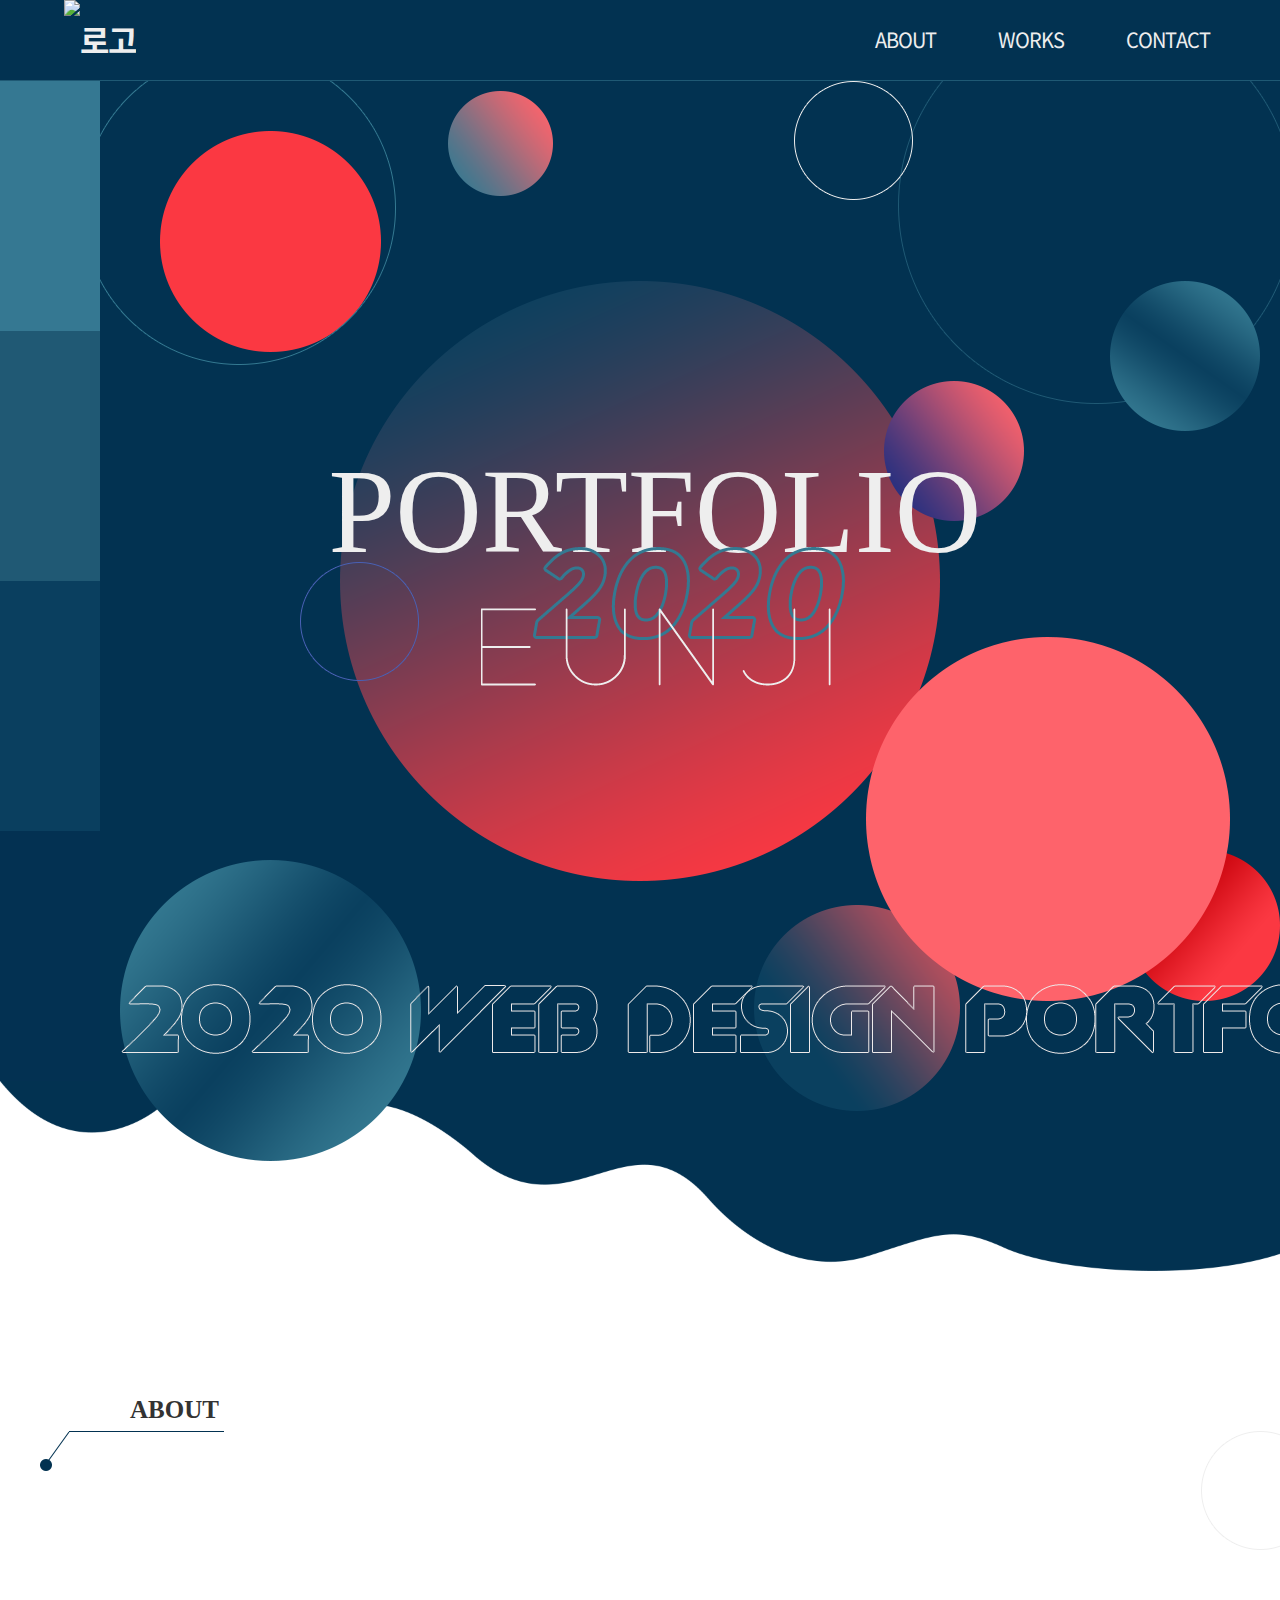
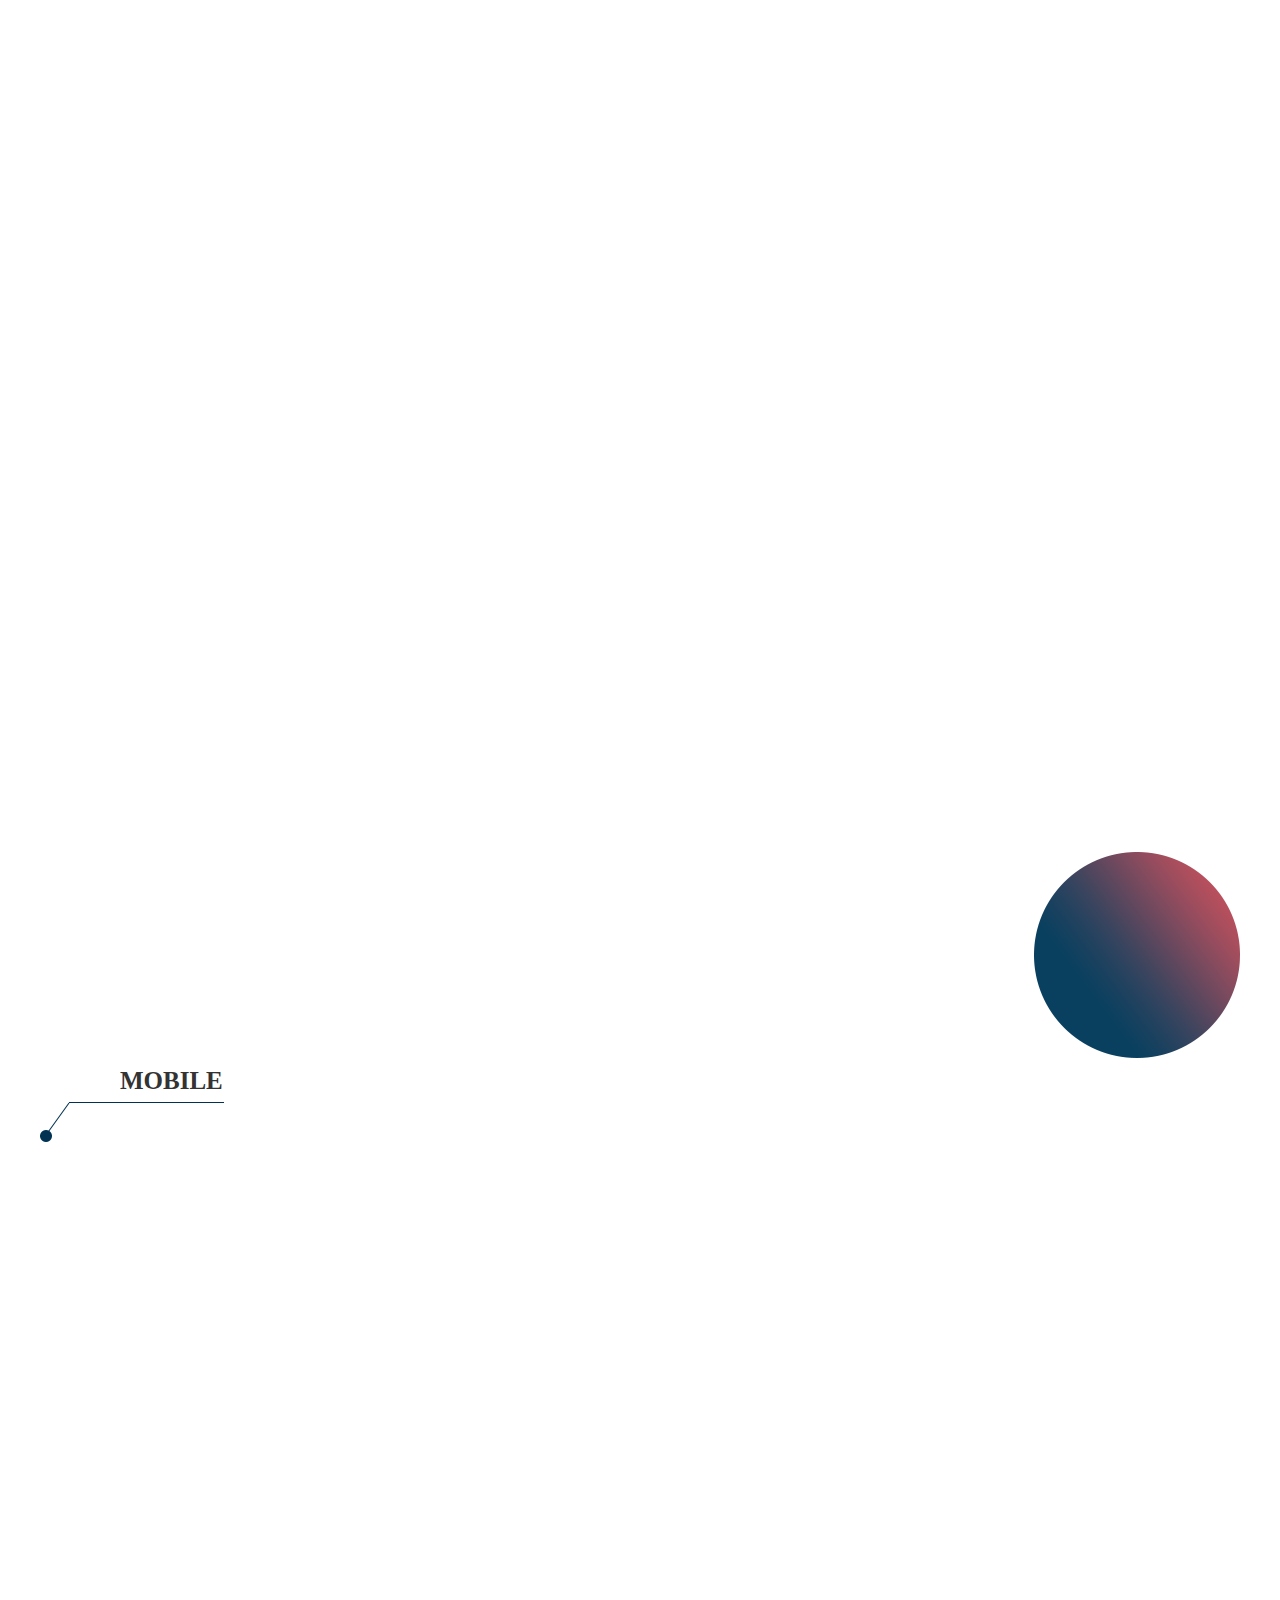
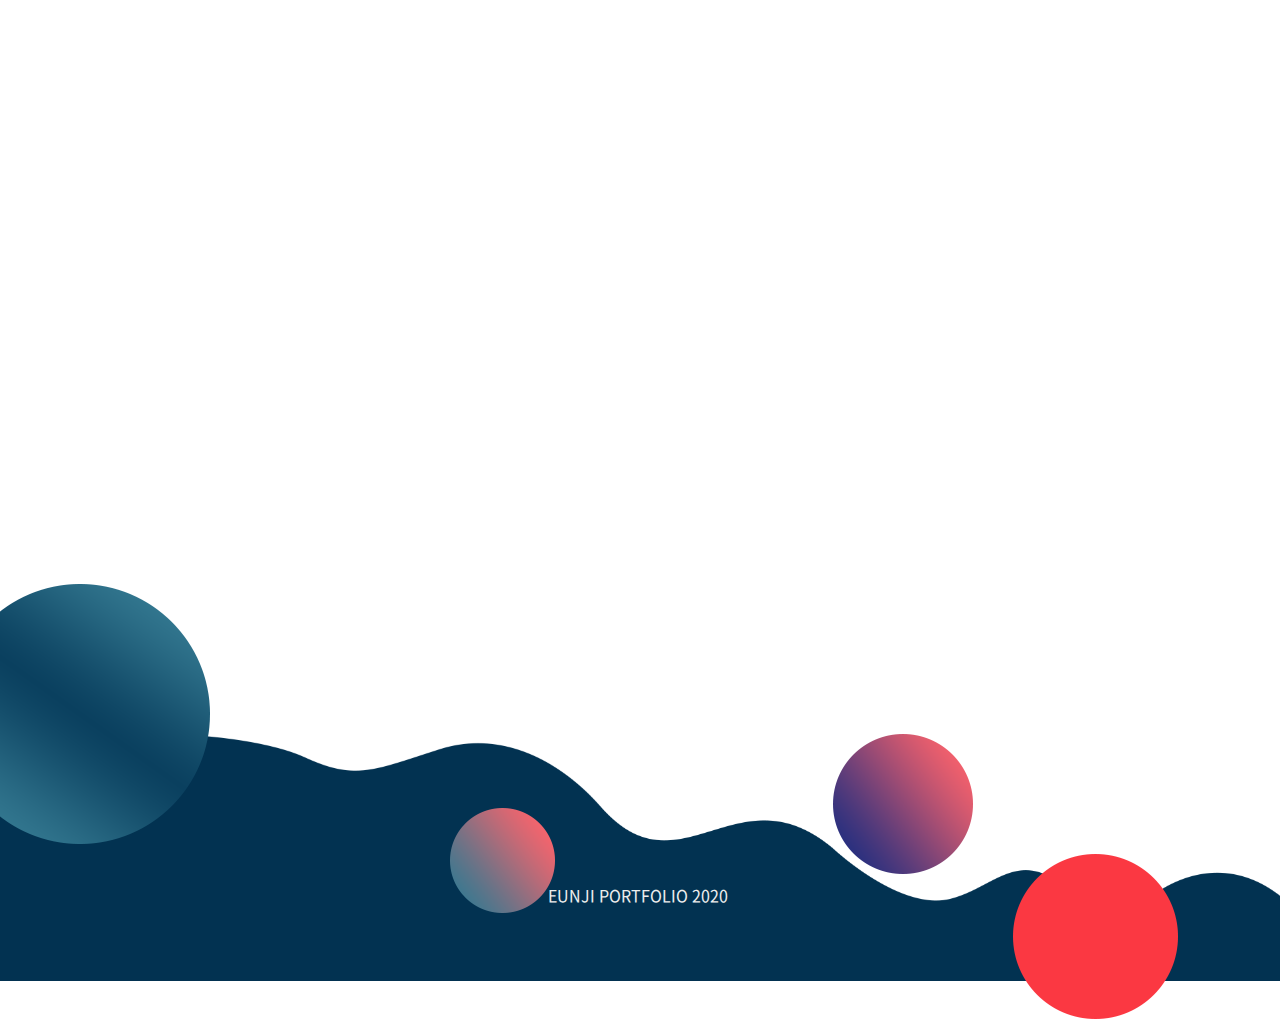
==== index.html @ 60aaa033 "Add files via upload" ====
<!DOCTYPE html>
<html lang="ko">
    <head>
        <meta charset="utf-8">
        <title>portfolio</title>
        <link rel="stylesheet" type="text/css" href="css/default.css">
        <link rel="stylesheet" type="text/css" href="css/include.css">
        <link rel="stylesheet" type="text/css" href="css/main.css">
		<link rel="stylesheet" type="text/css" href="css/wickedcss.min.css">
        <link rel="stylesheet" type="text/css" href="css/animate.css">
        <link rel="stylesheet" type="text/css" href="fonts/fonts.css">
		<script src="https://code.jquery.com/jquery-3.4.1.min.js" type="text/javascript"></script>
		<script src="js/jquery.js" type="text/javascript"></script>
		<script src="js/wow.min.js" type="text/javascript"></script>
		<script src="js/html5shiv.js" type="text/javascript"></script>
		<script>
              new WOW().init();
        </script>
<!--[if lt IE 9]>
<script src="html5shiv.js"></script>
<![endif]-->		
    </head>
    <body>
		<!--전체시작-->
		<div id="wrap">
            <!--헤더-->
            <header id="header">
                <h1><a href="https://dmswl1779.github.io/portfolio/"><img src="images/main/logo.png" alt="로고"></a></h1>
                <ul class="gnb cf">
                    <li><a href="#about" class="scroll">ABOUT</a></li>
                    <li><a href="#works" class="scroll">WORKS</a></li>
                    <li><a href="#">CONTACT</a></li>
                </ul>
            </header>
            <!--헤더-->
			<!--main-->
			<div class="main">
				<!--메인왼쪽-->
				<ul class="mainLeft">
					<li class="left1"></li>
					<li class="left2"></li>
					<li class="left3"></li>
					<li class="left4"></li>
				</ul>
				<!--메인왼쪽-->
				<!--센터-->
				<div class="mainCenter">
					<img src="images/main/main5_center.png" alt="센터">
				</div>
				<!--센터-->
				<!--메인백그라운드이미지_왼쪽-->
				<div class="mainBgImageL">
					<img src="images/main/main1.png" alt="왼쪽위" class="main01 floater">
					<img src="images/main/main1_1.png" alt="왼쪽위" class="main01_1">
					<img src="images/main/main2.png" alt="왼쪽중간" class="main02 pulse slow">
					<img src="images/main/main3.png" alt="왼쪽아래" class="main03 floater">
					<img src="images/main/main4.png" alt="센터위" class="main04 pulse">
				</div>
				<!--메인백그라운드이미지_왼쪽-->
				
				<!--메인백그라운드이미지_오른쪽-->
				<div class="mainBgImageR">
					<img src="images/main/main6.png" alt="센터아래오른쪽" class="main6 pulse">
					<img src="images/main/main8_1.png" alt="오른쪽아래" class="main8_1">
					<img src="images/main/main8.png" alt="오른쪽아래" class="main8 floater">
					<img src="images/main/main7.png" alt="센터오른쪽" class="main7 spinner">
					<img src="images/main/main9_1.png" alt="오른쪽위" class="main9_1">
					<img src="images/main/main9_2.png" alt="오른쪽위" class="main9_2 pulse">
					<img src="images/main/main9.png" alt="오른쪽위" class="main9 pulse">
				</div>
				<!--메인백그라운드이미지_오른쪽-->
				<!--mainText-->
				<div class="mainText">
					<p class="mainTit">PORTFOLIO</p>
					<p class="number"><img src="images/main/mainText2.png"></p>
					<p class="name"><img src="images/main/mainText3.png"></p>
				</div>
				<div class="mainTextBottom">
					<p class="under"><img src="images/main/bottomText.png"></p>
				</div>
				<!--mainText-->
				
				<!--mainBottom-->
				<div class="mainBottom">
					<img src="images/main/mainImageBottom.png">
				</div>
				<!--mainBottom-->
			</div>
			<!--main-->
			
			<!--container-->
			<div id="container">
				<!--mainCon01_ABOUT-->
				<div class="mainCon01 inner cf">
					<!--con01Tit-->
					<div class="con01Tit">
						<span class="con1Tit" id="about">ABOUT</span>
						<img src="images/main/titImage.png" alt="타이틀">
                        <img src="images/main/main9_2.png"  alt="배경" class="bg0 pulse">
					</div>
					<!--con01Tit-->
					<div class="wow bounceInUp delay-2s">
					<!--con01_Info-->
					<div class="con01">
						<div class="con01Left">
							<img src="images/main/con01Image.png" alt="con01이미지">
						</div>
						<div class="con01Right">
							<p>가나다라마바사아자차카타파<br>가나다라마바사아자차카타파<br>가나다라마바사아자차카타파<br>가나다라마바사아자차카타파가나다라마바사아자차카<br>가나다라마바사아자차카타파<br></p>
						</div>
						</div>
					</div>

					<!--con01-->
				</div>
				<!--mainCon01_ABOUT-->
				
				<!--mainCon02_WEB-->
				<div class="mainCon02 inner cf">
					<!--con02Tit-->
					<div class="con02Tit">
						<span class="con2Tit" id="works">WEB</span>
						<img src="images/main/titImage.png" alt="타이틀">
						<img src="images/main/main9.png"  alt="배경" class="bg2 pulse">
					</div>
					<!--con02Tit-->
					<!--con02_1-->
					<div class="wow bounceInUp delay-2s">
					<div class="con02 con02_1">
						<div class="web">
							<a href="https://dmswl1779.github.io/portfolio/sub/works_hansan.html"><img src="images/main/webImage1.png" alt="한산소곡주"></a>
							<div class="webInfo">
								<h4>한산소곡주</h4>
								<p>작업기간 : 2019.10.23 ~ 2019.10.31</p>
								<p class="moreBtn"><a href="https://dmswl1779.github.io/portfolio/sub/works_hansan.html">VIEW MORE<span><img src="images/main/moreBtn.png" alt="더보기"></span></a></p>
							</div>
						</div>
					</div>
					<!--con02_1-->
					<!--con02_2-->
					<div class="con02 con02_2">
						<div class="web">
							<a href="https://dmswl1779.github.io/portfolio/sub/works_moca.html"><img src="images/main/webImage2.png" alt="부산현대미술관"></a>
							<div class="webInfo">
								<h4>부산현대미술관</h4>
								<p>작업기간 : 2019.11.18 ~ 2019.11.26</p>
								<p class="moreBtn"><a href="https://dmswl1779.github.io/portfolio/sub/works_moca.html">VIEW MORE<span><img src="images/main/moreBtn.png" alt="더보기"></span></a></p>
							</div>
						</div>
					</div>
					<!--con02_2-->
					<!--con02_3-->
					<div class="con02 con02_3">
						<div class="web">
							<a href="#"><img src="images/main/con02Main.png"></a>
							<div class="webInfo">
								<h4>홈페이지 타이틀</h4>
								<p>작업기간 : 2019.00.00 ~ 2019.00.00</p>
								<p class="moreBtn"><a href="#">VIEW MORE<span><img src="images/main/moreBtn.png" alt="더보기"></span></a></p>
							</div>
						</div>
					</div>
					<!--con02_3-->
					<!--con02_4-->
					<div class="con02 con02_4">
						<div class="web">
							<a href="#"><img src="images/main/con02Main.png"></a>
							<div class="webInfo">
								<h4>홈페이지 타이틀</h4>
								<p>작업기간 : 2019.00.00 ~ 2019.00.00</p>
								<p class="moreBtn"><a href="#">VIEW MORE<span><img src="images/main/moreBtn.png" alt="더보기"></span></a></p>
							</div>
						</div>
					</div>
					<!--con02_4-->
				</div>
				</div>
				<!--mainCon02_WEB-->
				
				<!--mainCon03_MOBILE-->
				<div class="mainCon03 inner cf">
					<!--con03Tit-->
					<div class="con03Tit">
						<span class="con3Tit">MOBILE</span>
						<img src="images/main/titImage.png" alt="타이틀">
						<img src="images/main/main6.png" alt="배경" class="bg1 pulse">
					</div>
					<!--con03Tit-->	
					<!--con03_1-->
					<div class="wow bounceInUp delay-2s">
					<div class="con03 con03_1">
						<div class="mobile">
							<a href="#"><img src="images/main/mobileImage1.png" alt="티메이드"></a>
							<div class="mobileInfo">
								<h4>TEAMADE</h4>
								<p>작업기간 : 2019.11.12 ~ 2019.11.18</p>
								<p class="moreBtn"><a href="#">VIEW MORE<span><img src="images/main/moreBtn.png" alt="더보기"></span></a></p>
							</div>
						</div>
					</div>
					<!--con03_1-->
					<!--con03_2-->
					<div class="con03 con03_2">
						<div class="mobile">
							<a href="#"><img src="images/main/mobileImage2.png" alt="미니멜츠"></a>
							<div class="mobileInfo">
								<h4>MINIMELTS</h4>
								<p>작업기간 : 2019.12.09 ~ 2019.12.18</p>
								<p class="moreBtn"><a href="#">VIEW MORE<span><img src="images/main/moreBtn.png" alt="더보기"></span></a></p>
							</div>
						</div>
					</div>
					<!--con03_2-->
				</div>
				</div>
				<!--mainCon03_MOBILE-->
			</div>
			<!--container-->
			
			<!--footer-->
			<footer id="footer">
				<img src="images/main/fbackground.png" alt="푸터배경">
				<p>EUNJI PORTFOLIO 2020</p>
				<!--fImages-->
				<div class="fImages">
					<img src="images/main/fImage1.png" alt="1번" class="fImage1 floater">
					<img src="images/main/fImage2.png" alt="2번" class="fImage2 spinner">
					<img src="images/main/fImage3.png" alt="3번" class="fImage3 floater">
					<img src="images/main/fImage4.png" alt="4번" class="fImage4 pulse">
				</div>
				<!--fImages-->
			</footer>
			<!--footer-->
		</div>
		<!--전체끝-->
    </body>
</html>
---- css/default.css ----
@charset "utf-8";
body{
    font-family: 'NotoSans',sans-serif;
    color: #333;
}
body,h1,h2,h3,h4,h5,h6,p,dl,dd{
    margin: 0;
}
a{
    text-decoration: none;
    color:#333;
    letter-spacing: -1px;
}
ul{
    padding: 0;
    margin: 0;
    list-style: none;
}
.cf:after{
    content: "";
    display: block;
    clear: both;
}
.inner{
    margin: 0 auto;
    width: 1200px;
}
#wrap{
    width: 100%;
	height: 100%;
}
#container{
    width: 100%;
}

body, html {cursor: url(../mouse.cur), auto} 
a {cursor: url(../mouse2.cur), auto}

img, img a{
	outline: none !important;
	border: none !important;
}
---- css/include.css ----
@charset "utf-8";

/*헤더*/
#header{
    height: 80px;
    line-height: 80px;
    z-index: 200;
    position: relative;
    background: #023251;
    border-bottom: 1px solid #1f5974;
}
#header h1{
    padding-left: 5%;
}
#header a{color:#eee;}

.gnb{
    position: absolute;
    top: 0;
    right: 0;
    padding-right: 5%;
}
.gnb li{
    float: left;
    font-size: 20px;
    padding-left: 50px;
}
.gnb li a {
  padding: 0 .3em;
  background-image: linear-gradient(rgba(0,0,0,0) 50%, rgba(252,76,114,1) 50%);
  background-size: auto 200%;
  transition: .3s;
}
.gnb li a:hover {
  background-position: 0 100%;
  color: #fff;
}

/*메인*/
.main{
	height: 1000px;
	background: #023251;
	position: relative;
}

.mainLeft{
	width: 100px;
}
.mainLeft li{
	height: 250px;
}
.left1{
	background: #357892;
}
.left2{
	background: #205974;
}
.left3{
	background: #0A3F5F;
}
.left4{
	background: #033152;
}

.mainCenter img{
	position: absolute;
	bottom: 0;
	top: 0;
	right: 0;
	left: 0;
	margin: auto;
}

.mainBgImageL{}
.mainBgImageL .main01{
	position: absolute;
	top: 0;
	top: 5%;
	left: 160px;
}
.mainBgImageL .main01_1{
	position: absolute;
	top: 0;
	left: 100px;
}
.mainBgImageL .main02{
	position: absolute;
	bottom: 40%;
	left: 300px;
}
.mainBgImageL .main03{
	position: absolute;
	bottom: 0;
	bottom: -80px;
	left: 120px;
}
.mainBgImageL .main04{
	position: absolute;
	top: 0;
	left: 35%;
	top: 10px;
}

.mainBgImageR .main6{
	position: absolute;
	bottom: 0;
	bottom: -30px;
	right: 0;
	right: 25%;
}
.mainBgImageR .main8{
	position: absolute;
	bottom: 0;
	right: 0;
	right: 50px;
	bottom: 80px;
}
.mainBgImageR .main8_1{
	position: absolute;
	bottom: 0;
	right: 0;
	bottom: 80px;
}
.mainBgImageR .main7{
	position: absolute;
	right: 0;
	top: 0;
	top: 30%;
	right: 20%;
}
.mainBgImageR .main9{
	position: absolute;
	right: 0;
	top: 0;
	right: 20px;
	top: 20%;
}
.mainBgImageR .main9_1{
	position: absolute;
	right: 0;
	top: 0;
}
.mainBgImageR .main9_2{
	position: absolute;
	right: 0;
	top: 0;
	right: 367px;
}
.mainText{
	position: absolute;
	bottom:50%;
	width: 100%;
	color:#eee;
	text-align: center;
}
.mainTit{
	font-size: 120px;
	font-family: 'Geometos Rounded';
	padding-left: 30px;
}
.number{
	position: absolute;
	right: 34%;
	top: 75%;
}
.name{
	position: absolute;
	right: 35%;
	bottom:-80%;
}

.mainTextBottom{
	position: absolute;
	color:#eee;
	font-size: 80px;
	bottom: 0;
	left: 0;
	left: 120px;
}
.mainTextBottom p{}

.mainBottom{}
.mainBottom img{
	width: 100%;
}
.main01>.floater{
	animation-delay: 2s;
}
/*panel*/


/*footer*/
#footer{
	position: relative;
}
#footer>img{
	width: 100%;
	display: block;
}
#footer>p{
	position: absolute;
	bottom: 0;
	bottom:30%;
	right: 50%;
	margin-right: -88px;
	color:#eee;
}
.fImages{}
.fImages img{
}
.fImage1{
	position: absolute;
	bottom: 0;
	left: 0;
	left: -50px;
	top: 0;
	top: -150px;
}
.fImage2{
	position: absolute;
	bottom: 0;
	top: 30%;
	left: 0;
	left: 450px;
}
.fImage3{
	position: absolute;
	bottom: 0;
	right: 0;
	top: 0;
	right: 24%;
}
.fImage4{
	position: absolute;
	bottom: 0;
	right: 0;
	right: 8%;
	top: 0;
	top: 120px;
}
---- css/main.css ----
@charset "utf-8";

/*mainCon01*/
.mainCon01{
	padding-top: 350px;
	padding-bottom: 350px;
}
.con01Tit{
	position: relative;
	padding-bottom: 120px;
	font-weight: bold;
	font-size: 25px;
	font-family:'Geometos Rounded';
}
.con1Tit{
	position: absolute;
	left: 0;
	left: 90px;
	top: 0;
	top:-35px;
}
.bg0{
    position: absolute;
	right: 0;
    right:-80px;
	top: 0;
}

.con01{}
.con01 div{
	float: left;
	text-align: center;
}
.con01Left{
	width: 50%;
}
.con01Left img{}
.con01Right{
	width: 50%;
}
.con01Right p{}

/*mainCon02*/
.mainCon02{
	padding-bottom: 350px;
}
.con02Tit{
	position: relative;
	padding-bottom: 120px;
	font-weight: bold;
	font-size: 25px;
	font-family:'Geometos Rounded';
}
.con2Tit{
	position: absolute;
	left: 0;
	left: 125px;
	top: 0;
	top:-35px;
}
.bg2{
	position: absolute;
	left: 0;
	left: -250px;
	top: 0;
	top:-400px;
}
.con02{
	width: 500px;
	float: left;
}
.web{
	border: 1px solid #eee;
	box-sizing: border-box;
	border-top-right-radius: 8%;
	border-top-left-radius: 8%;
}
.web img{
    display: block;
    width: 100%;
}
.webInfo{
	box-sizing: border-box;
	padding: 30px;
}
.webInfo h4{
	padding-bottom: 5px;
	font-size: 20px;
}
.webInfo p{
	padding-bottom: 15px;
}
.webInfo span{}
.moreBtn{
	font-size: 13px;
}
.moreBtn img{
	display: inline-block;
	padding-left: 10px;
	width: 20px;
}
.con02_1,.con02_3{
	padding-right: 200px;
}
.con02_1,.con02_2{
	padding-bottom: 150px;
}

/*mainCon03_MOBILE*/
.mainCon03{
	padding-bottom: 350px;
}
.con03Tit{
	position: relative;
	padding-bottom: 120px;
	font-weight: bold;
	font-size: 25px;
	font-family:'Geometos Rounded';
}
.con3Tit{
	position: absolute;
	left: 0;
	left: 80px;
	top: 0;
	top:-35px;
}
.bg1{
	position: absolute;
	right: 0;
	top: 0;
	top: -250px;
}
.con03{
	width: 500px;
	float: left;
}
.mobile{
	border: 1px solid #eee;
	box-sizing: border-box;
	border-top-right-radius: 8%;
	border-top-left-radius: 8%;
}
.mobile img{
    display: block;
    width: 100%;
}
.mobileInfo{
	box-sizing: border-box;
	padding: 30px;
}
.mobileInfo h4{
	padding-bottom: 5px;
	font-size: 20px;
}
.mobileInfo p{
	padding-bottom: 15px;
}
.mobileInfo span{}
.moreBtn{
	font-size: 13px;
}
.moreBtn img{
	display: inline-block;
	padding-left: 10px;
	width: 20px;
}
.con03_1{
	padding-right: 200px;
}

.mainBgImageL .floater,.wiggle{
	animation-delay:0.5s;
}
.mainBgImageR .pulse,.wiggle{
	animation-delay: 0.5s;
}
.fImages .fImage1,floater{
	animation-delay: 0.5s;
}
---- css/wickedcss.min.css ----
/*!
 * WickedCSS v1.0 (https://github.com/kristofferandreasen/wickedCSS)
 * Copyright 2015 Kristoffer Andreasen
 * MIT License
 */.barrelRoll,.fadeIn,.floater,.heartbeat,.pulse,.rollerLeft,.rollerRight,.rotateIn,.rotateInLeft,.rotateInRight,.rotation,.shake,.sideToSide,.slideDown,.slideLeft,.slideRight,.slideUp,.spinner,.wiggle,.zoomer,.zoomerOut{visibility:visible!important}.rotation{animation-name:rotation;-webkit-animation-name:rotation;animation-duration:4s;-webkit-animation-duration:4s;animation-timing-function:linear;-webkit-animation-timing-function:linear;animation-iteration-count:infinite}.rotation,.sideToSide{-webkit-animation-iteration-count:infinite}@-webkit-keyframes rotation{from{-webkit-transform:rotate(0) translateX(50%) rotate(0)}to{-webkit-transform:rotate(360deg) translateX(50%) rotate(-360deg)}}@keyframes rotation{from{transform:rotate(0) translateX(50%) rotate(0)}to{transform:rotate(360deg) translateX(50%) rotate(-360deg)}}.sideToSide{animation-name:sideToSide;-webkit-animation-name:sideToSide;animation-duration:3s;-webkit-animation-duration:3s;animation-timing-function:ease;-webkit-animation-timing-function:ease;animation-iteration-count:infinite}@-webkit-keyframes sideToSide{0%,100%{-webkit-transform:translate(100%,0)}50%{-webkit-transform:translate(-100%,0)}}@keyframes sideToSide{0%,100%{transform:translate(100%,0)}50%{transform:translate(-100%,0)}}.zoomer{animation-name:zoomer;-webkit-animation-name:zoomer;-webkit-animation-duration:1s;-webkit-animation-timing-function:cubic-bezier(.5,.2,.3,1);animation-iteration-count:1}.zoomer,.zoomerOut{-webkit-animation-iteration-count:1;animation-timing-function:cubic-bezier(.5,.2,.3,1);animation-duration:1s}@-webkit-keyframes zoomer{0%{-webkit-transform:scale(.3)}100%{-webkit-transform:scale(1)}}@keyframes zoomer{0%{transform:scale(.3)}100%{transform:scale(1)}}.zoomerOut{animation-name:zoomerOut;-webkit-animation-name:zoomerOut;-webkit-animation-duration:1s;-webkit-animation-timing-function:cubic-bezier(.5,.2,.3,1);animation-iteration-count:1;animation-fill-mode:forwards}.rollerRight,.zoomerOut{-webkit-animation-fill-mode:forwards}@-webkit-keyframes zoomerOut{0%{-webkit-transform:scale(1)}100%{-webkit-transform:scale(0)}}@keyframes zoomerOut{0%{transform:scale(1)}100%{transform:scale(0)}}.spinner{animation-name:spinner;-webkit-animation-name:spinner;-webkit-animation-duration:2s;-webkit-animation-timing-function:linear;-webkit-animation-iteration-count:infinite;animation-iteration-count:infinite}.pulse,.spinner{animation-timing-function:linear;animation-duration:2s}@-webkit-keyframes spinner{from{-webkit-transform:rotate(0)}to{-webkit-transform:rotate(360deg)}}@keyframes spinner{from{transform:rotate(0)}to{transform:rotate(360deg)}}.pulse{animation-name:pulse;-webkit-animation-name:pulse;-webkit-animation-duration:2s;-webkit-animation-timing-function:linear;animation-iteration-count:infinite;-webkit-animation-iteration-count:infinite}@keyframes pulse{0%,100%{transform:scale(.9);opacity:.9}50%{transform:scale(1);opacity:1}}@-webkit-keyframes pulse{0%,100%{-webkit-transform:scale(.95);opacity:.9}50%{-webkit-transform:scale(1);opacity:1}}.shake{animation-name:shake;-webkit-animation-name:shake;-webkit-animation-duration:.4s;-webkit-animation-timing-function:ease;-webkit-animation-iteration-count:1}.barrelRoll,.shake{animation-iteration-count:1;animation-timing-function:ease;animation-duration:.4s}@keyframes shake{0%,100%{transform:translateX(0)}16%,50%,83%{transform:translateX(-10px)}33%,66%{transform:translateX(10px)}}@-webkit-keyframes shake{0%,100%{-webkit-transform:translateX(0)}16%,50%,83%{-webkit-transform:translateX(-10px)}33%,66%{-webkit-transform:translateX(10px)}}.barrelRoll{animation-name:barrelRoll;-webkit-animation-name:barrelRoll;-webkit-animation-duration:.4s;-webkit-animation-timing-function:ease;-webkit-animation-iteration-count:1}@keyframes barrelRoll{from{transform:rotate(0)}to{transform:rotate(360deg)}}@-webkit-keyframes barrelRoll{from{-webkit-transform:rotate(0)}to{-webkit-transform:rotate(360deg)}}.floater{animation-name:floater;-webkit-animation-name:floater;animation-duration:1.5s;-webkit-animation-duration:1.5s;-webkit-animation-iteration-count:infinite}.floater,.wiggle{animation-iteration-count:infinite}@keyframes floater{0%,100%{transform:translateY(0)}50%{transform:translateY(8%)}}@-webkit-keyframes floater{0%,100%{-webkit-transform:translateY(0)}50%{-webkit-transform:translateY(8%)}}.wiggle{animation-name:wiggle;-webkit-animation-name:wiggle;animation-duration:2.5s;-webkit-animation-duration:2.5s;-webkit-animation-iteration-count:infinite}@keyframes wiggle{0%,100%{transform:rotate(-4deg)}50%{transform:rotate(4deg)}}@-webkit-keyframes wiggle{0%,100%{-webkit-transform:rotate(-4deg)}50%{-webkit-transform:rotate(4deg)}}.pound{animation-name:pound;-webkit-animation-name:pound;animation-duration:.5s;-webkit-animation-duration:.5s;-webkit-animation-timing-function:ease;-webkit-animation-iteration-count:infinite;visibility:visible!important}.heartbeat,.pound{animation-iteration-count:infinite;animation-timing-function:ease}@keyframes pound{to{transform:scale(1.2)}}@-webkit-keyframes pound{to{transform:scale(1.2)}}.heartbeat{animation-name:heartbeat;-webkit-animation-name:heartbeat;animation-duration:3s;-webkit-animation-duration:3s;-webkit-animation-timing-function:ease;-webkit-animation-iteration-count:infinite}@keyframes heartbeat{0%,100%{transform:scale(1)}10%{transform:scale(1.2)}20%{transform:scale(1.4)}}@-webkit-keyframes heartbeat{0%,100%{-webkit-transform:scale(1)}10%{-webkit-transform:scale(1.2)}20%{-webkit-transform:scale(1.4)}}.rollerRight{animation-name:rollerRight;-webkit-animation-name:rollerRight;animation-duration:2s;-webkit-animation-duration:2s;-webkit-animation-timing-function:ease;-webkit-animation-iteration-count:1;animation-fill-mode:forwards}.rollerLeft,.rollerRight{animation-iteration-count:1;animation-timing-function:ease}@keyframes rollerRight{0%{transform:translateX(-200px) rotate(0);opacity:0}100%{transform:translateX(0) rotate(2turn);opacity:1}}@-webkit-keyframes rollerRight{0%{-webkit-transform:translateX(-200px) rotate(0);opacity:0}100%{-webkit-transform:translateX(0) rotate(2turn);opacity:1}}.rollerLeft{animation-name:rollerLeft;-webkit-animation-name:rollerLeft;animation-duration:2s;-webkit-animation-duration:2s;-webkit-animation-timing-function:ease;-webkit-animation-iteration-count:1;animation-fill-mode:forwards}.fadeOut,.rollerLeft{-webkit-animation-fill-mode:forwards}@keyframes rollerLeft{0%{transform:translateX(200px) rotate(0);opacity:0}100%{transform:translateX(0) rotate(-2turn);opacity:1}}@-webkit-keyframes rollerLeft{0%{-webkit-transform:translateX(200px) rotate(0);opacity:0}100%{-webkit-transform:translateX(0) rotate(-2turn);opacity:1}}.slideDown{animation-name:slideDown;-webkit-animation-name:slideDown;-webkit-animation-duration:1s;-webkit-animation-timing-function:ease}.slideDown,.slideUp{animation-timing-function:ease;animation-duration:1s}@keyframes slideDown{0%{transform:translateY(-100%);opacity:0}100%{transform:translateY(0);opacity:1}}@-webkit-keyframes slideDown{0%{-webkit-transform:translateY(-100%);opacity:0}100%{-webkit-transform:translateY(0);opacity:1}}.slideUp{animation-name:slideUp;-webkit-animation-name:slideUp;-webkit-animation-duration:1s;-webkit-animation-timing-function:ease}@keyframes slideUp{0%{transform:translateY(100%);opacity:0}100%{transform:translateY(0);opacity:1}}@-webkit-keyframes slideUp{0%{-webkit-transform:translateY(100%);opacity:0}100%{-webkit-transform:translateY(0);opacity:1}}.slideLeft{animation-name:slideLeft;-webkit-animation-name:slideLeft;animation-duration:1s;-webkit-animation-duration:1s;-webkit-animation-timing-function:ease}.slideLeft,.slideRight{animation-timing-function:ease}@keyframes slideLeft{0%{transform:translateX(150%);opacity:0}100%{transform:translateX(0);opacity:1}}@-webkit-keyframes slideLeft{0%{-webkit-transform:translateX(150%);opacity:0}100%{-webkit-transform:translateX(0);opacity:1}}.slideRight{animation-name:slideRight;-webkit-animation-name:slideRight;animation-duration:1s;-webkit-animation-duration:1s;-webkit-animation-timing-function:ease}@keyframes slideRight{0%{transform:translateX(-150%);opacity:0}100%{transform:translateX(0);opacity:1}}@-webkit-keyframes slideRight{0%{-webkit-transform:translateX(-150%);opacity:0}100%{-webkit-transform:translateX(0);opacity:1}}.fadeIn{animation-name:fadeIn;-webkit-animation-name:fadeIn;-webkit-animation-duration:2s;-webkit-animation-timing-function:ease}.fadeIn,.fadeOut{animation-timing-function:ease;animation-duration:2s}@keyframes fadeIn{0%{opacity:0}100%{opacity:1}}@-webkit-keyframes fadeIn{0%{opacity:0}100%{opacity:1}}.fadeOut{animation-name:fadeOut;-webkit-animation-name:fadeOut;-webkit-animation-duration:2s;-webkit-animation-timing-function:ease;animation-fill-mode:forwards}@keyframes fadeOut{0%{opacity:1}100%{opacity:0}}@-webkit-keyframes fadeOut{0%{opacity:1}100%{opacity:0}}.rotateInRight{animation-name:rotateInRight;-webkit-animation-name:rotateInRight;animation-duration:3s;-webkit-animation-duration:3s;-webkit-animation-timing-function:ease-in-out;-webkit-animation-iteration-count:1;animation-iteration-count:1}.rotateInLeft,.rotateInRight{animation-timing-function:ease-in-out}@-webkit-keyframes rotateInRight{from{-webkit-transform:rotate(0) translateX(100%) rotate(0)}to{-webkit-transform:rotate(360deg) translateX(0) rotate(-360deg)}}@keyframes rotateInRight{from{transform:rotate(0) translateX(100%) rotate(0)}to{transform:rotate(360deg) translateX(0) rotate(-360deg)}}.rotateInLeft{animation-name:rotateInLeft;-webkit-animation-name:rotateInLeft;animation-duration:3s;-webkit-animation-duration:3s;-webkit-animation-timing-function:ease-in-out;animation-iteration-count:1}.rotateIn,.rotateInLeft{-webkit-animation-iteration-count:1}@-webkit-keyframes rotateInLeft{from{-webkit-transform:rotate(0) translateX(-100%) rotate(0)}to{-webkit-transform:rotate(360deg) translateX(0) rotate(-360deg)}}@keyframes rotateInLeft{from{transform:rotate(0) translateX(-100%) rotate(0)}to{transform:rotate(360deg) translateX(0) rotate(-360deg)}}.rotateIn{animation-name:rotateIn;-webkit-animation-name:rotateIn;animation-duration:3s;-webkit-animation-duration:3s;animation-timing-function:ease;-webkit-animation-timing-function:ease;animation-iteration-count:1;-webkit-transform-origin:center;transform-origin:center}@-webkit-keyframes rotateIn{0%{-webkit-transform:rotate3d(0,0,1,-720deg);transform:rotate3d(0,0,1,-720deg);opacity:0}100%{-webkit-transform-origin:center;transform-origin:center;-webkit-transform:none;transform:none;opacity:1}}@keyframes rotateIn{0%{-webkit-transform:rotate3d(0,0,1,-720deg);transform:rotate3d(0,0,1,-720deg);opacity:0}100%{-webkit-transform:none;transform:none;opacity:1}}.bounceIn{-webkit-animation-name:bounceIn;animation-name:bounceIn;-webkit-animation-duration:.8s;animation-duration:.8s;-webkit-animation-timing-function:cubic-bezier(.215,.61,.355,1);animation-timing-function:cubic-bezier(.215,.61,.355,1)}@-webkit-keyframes bounceIn{0%{opacity:0;-webkit-transform:scale3d(.3,.3,.3);transform:scale3d(.3,.3,.3)}20%{-webkit-transform:scale3d(1.1,1.1,1.1);transform:scale3d(1.1,1.1,1.1)}40%{-webkit-transform:scale3d(.9,.9,.9);transform:scale3d(.9,.9,.9)}60%{opacity:1;-webkit-transform:scale3d(1.03,1.03,1.03);transform:scale3d(1.03,1.03,1.03)}80%{-webkit-transform:scale3d(.97,.97,.97);transform:scale3d(.97,.97,.97)}100%{opacity:1;-webkit-transform:scale3d(1,1,1);transform:scale3d(1,1,1)}}@keyframes bounceIn{0%{opacity:0;-webkit-transform:scale3d(.3,.3,.3);transform:scale3d(.3,.3,.3)}20%{-webkit-transform:scale3d(1.1,1.1,1.1);transform:scale3d(1.1,1.1,1.1)}40%{-webkit-transform:scale3d(.9,.9,.9);transform:scale3d(.9,.9,.9)}60%{opacity:1;-webkit-transform:scale3d(1.03,1.03,1.03);transform:scale3d(1.03,1.03,1.03)}80%{-webkit-transform:scale3d(.97,.97,.97);transform:scale3d(.97,.97,.97)}100%{opacity:1;-webkit-transform:scale3d(1,1,1);transform:scale3d(1,1,1)}}
---- fonts/fonts.css ----
@font-face {
    font-family: 'NotoSans';
    font-style: normal;
    font-weight: 100;
    src: local('NotoSans'),
        url('NotoSans-Thin.woff2') format('woff2'), 
        url('NotoSans-Thin.woff') format('woff'),
        url('NotoSans-Thin.ttf') format('truetype'),
        url('NotoSans-Thin.otf') format('opentype'),
        url('NotoSans-Thin.eot') format('embedded-opentype');
}

@font-face {
    font-family: 'NotoSans';
    font-style: normal;
    font-weight: 400;
    src: local('NotoSans'),
        url('NotoSans-Regular.woff2') format('woff2'), 
        url('NotoSans-Regular.woff') format('woff'),
        url('NotoSans-Regular.ttf') format('truetype'),
        url('NotoSans-Regular.otf') format('opentype'),
        url('NotoSans-Regular.eot') format('embedded-opentype');
}

@font-face {
    font-family: 'NotoSans';
    font-style: normal;
    font-weight: 700;
    src: local('NotoSans'),
        url('NotoSans-Bold.woff2') format('woff2'), 
        url('NotoSans-Bold.woff') format('woff'),
        url('NotoSans-Bold.ttf') format('truetype'),
        url('NotoSans-Bold.otf') format('opentype'),
        url('NotoSans-Bold.eot') format('embedded-opentype');
}

@font-face {
    font-family: 'NotoSans';
    font-style: normal;
    font-weight: 900;
    src: local('NotoSans'),
        url('NotoSans-Black.woff2') format('woff2'), 
        url('NotoSans-Black.woff') format('woff'),
        url('NotoSans-Black.ttf') format('truetype'),
        url('NotoSans-Black.otf') format('opentype'),
        url('NotoSans-Black.eot') format('embedded-opentype');
}
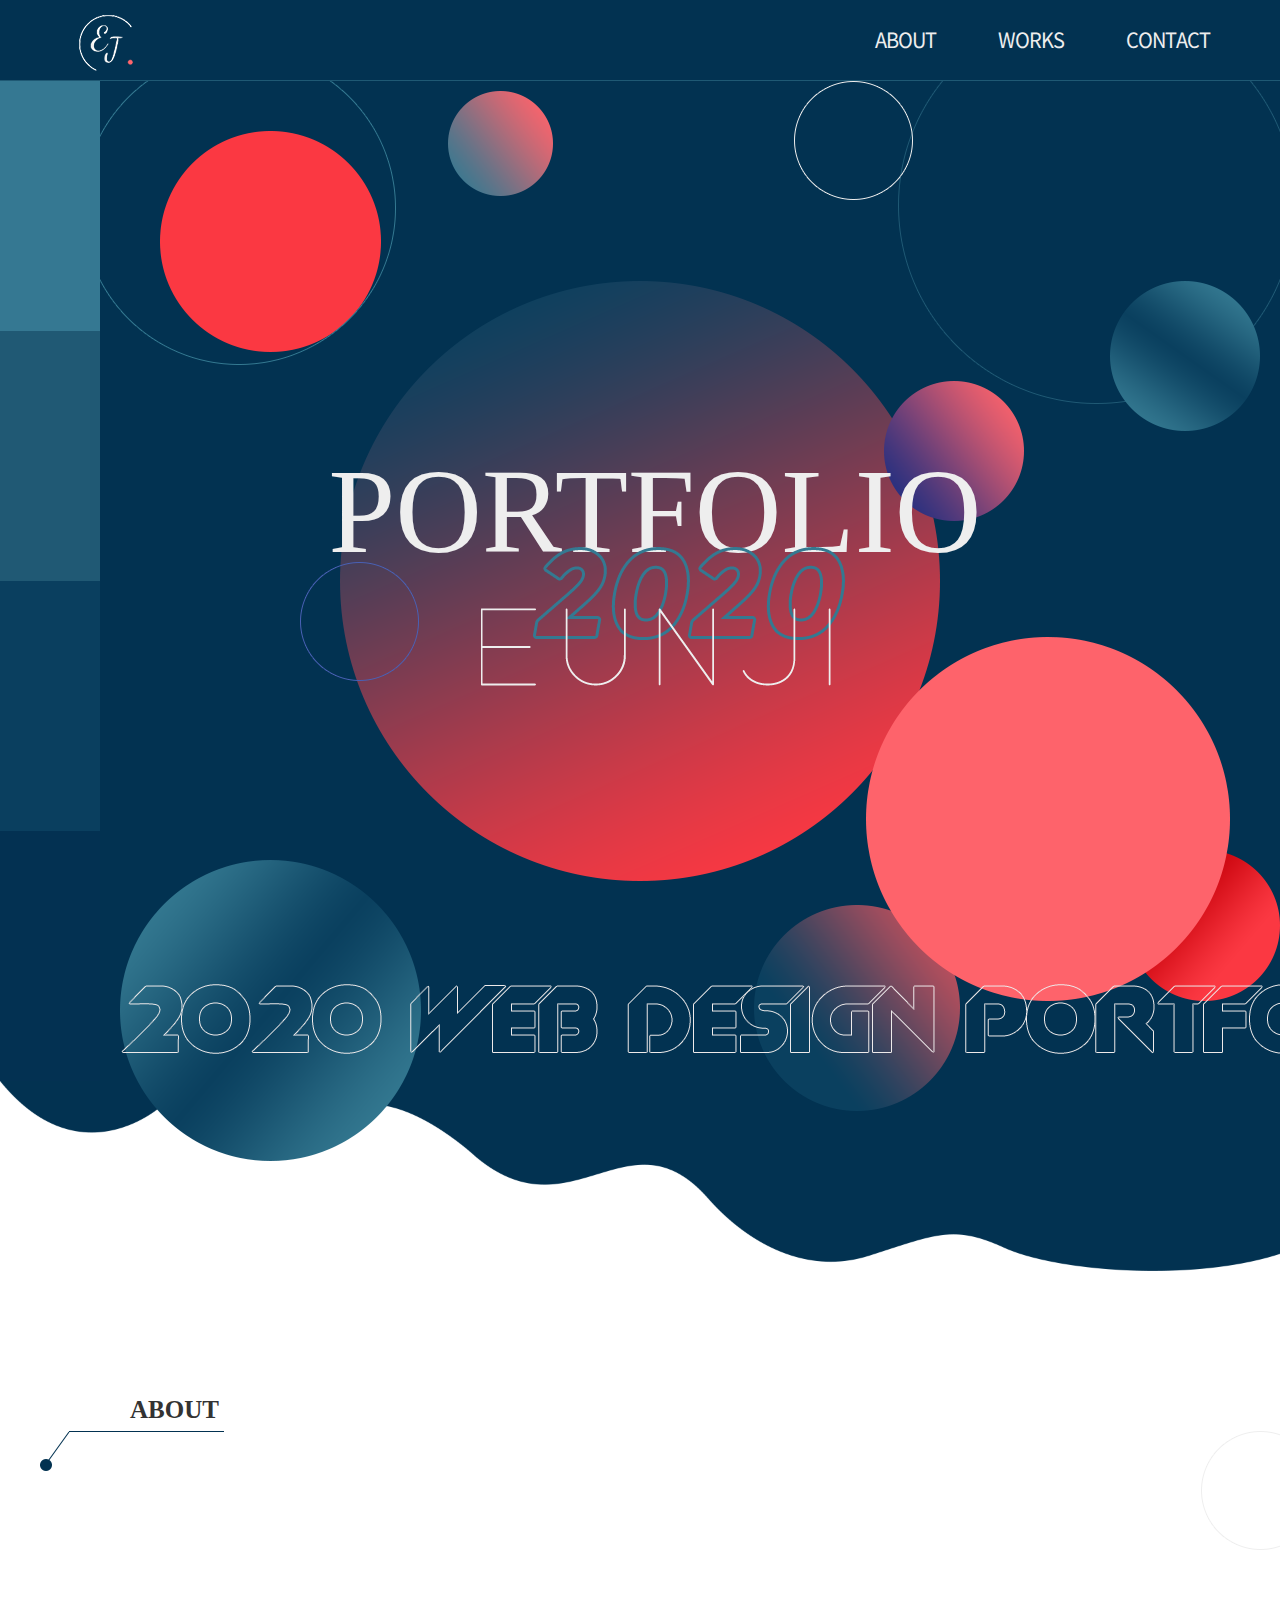
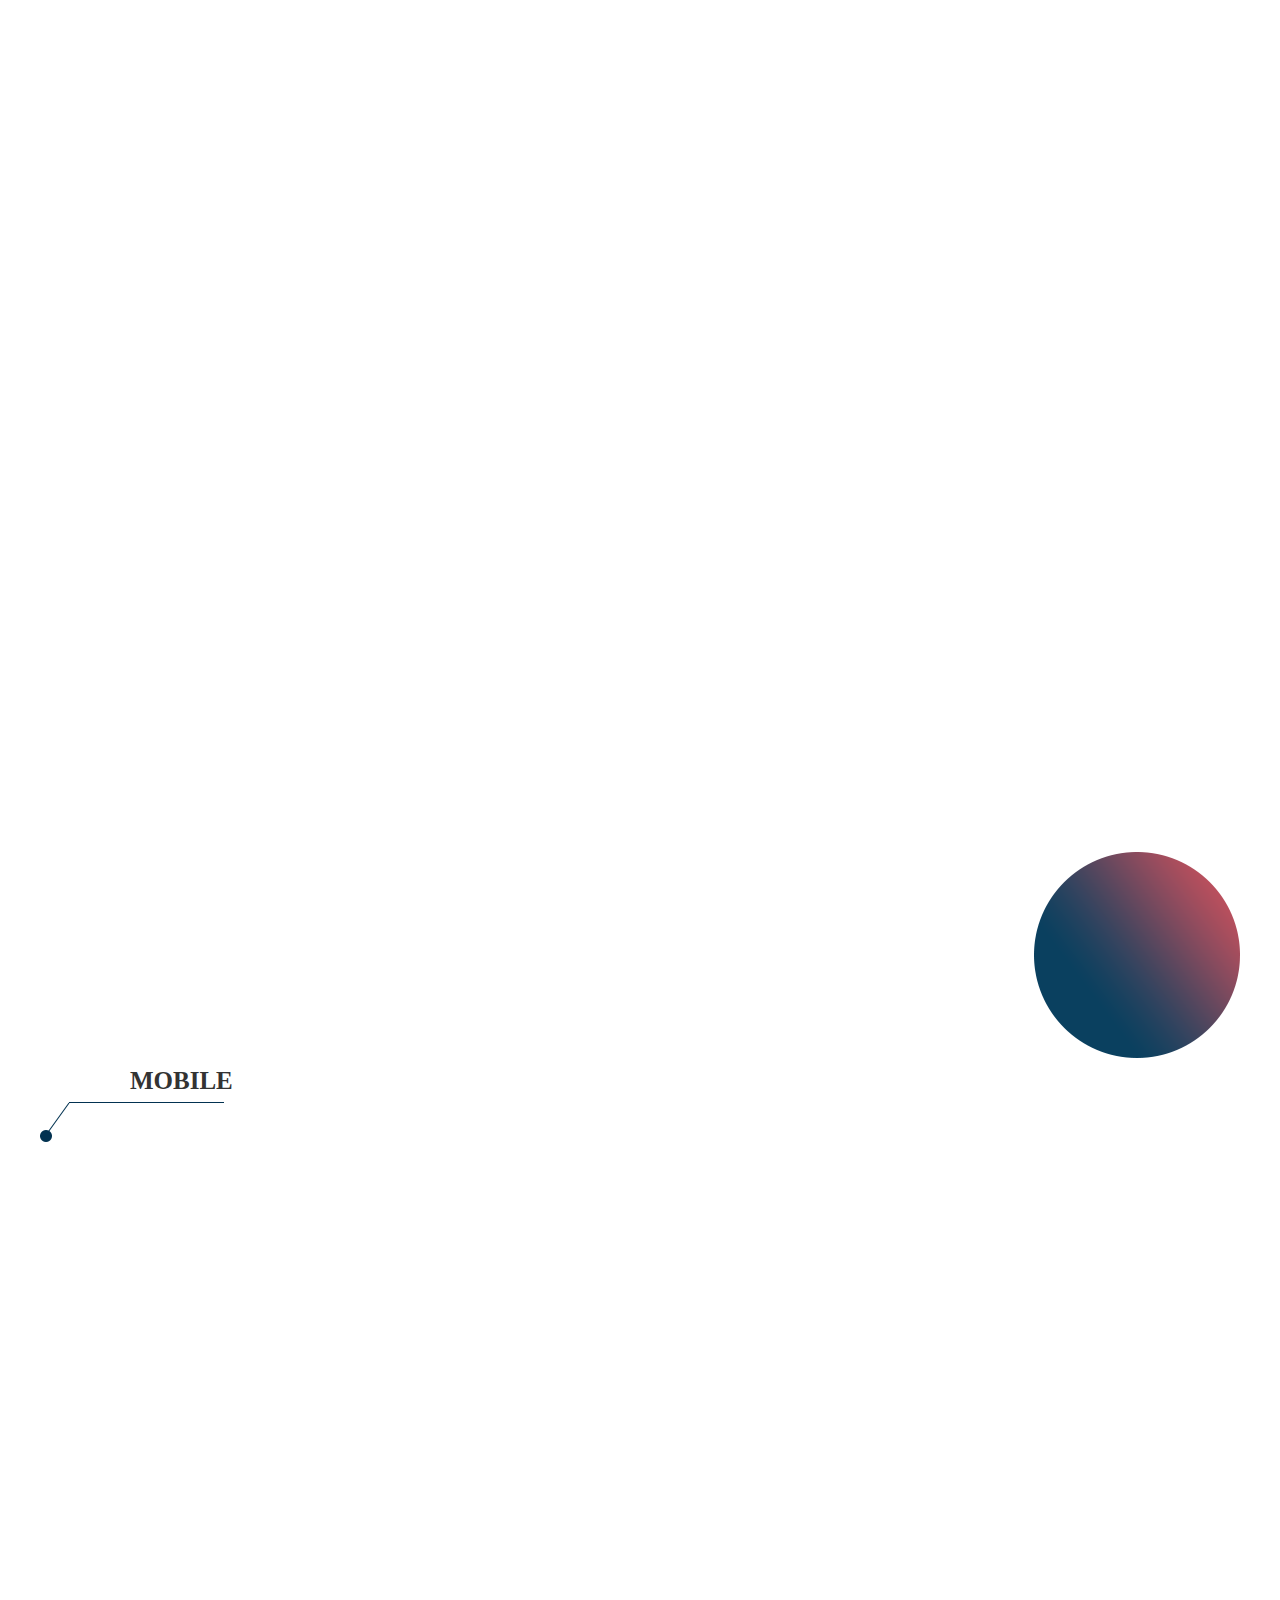
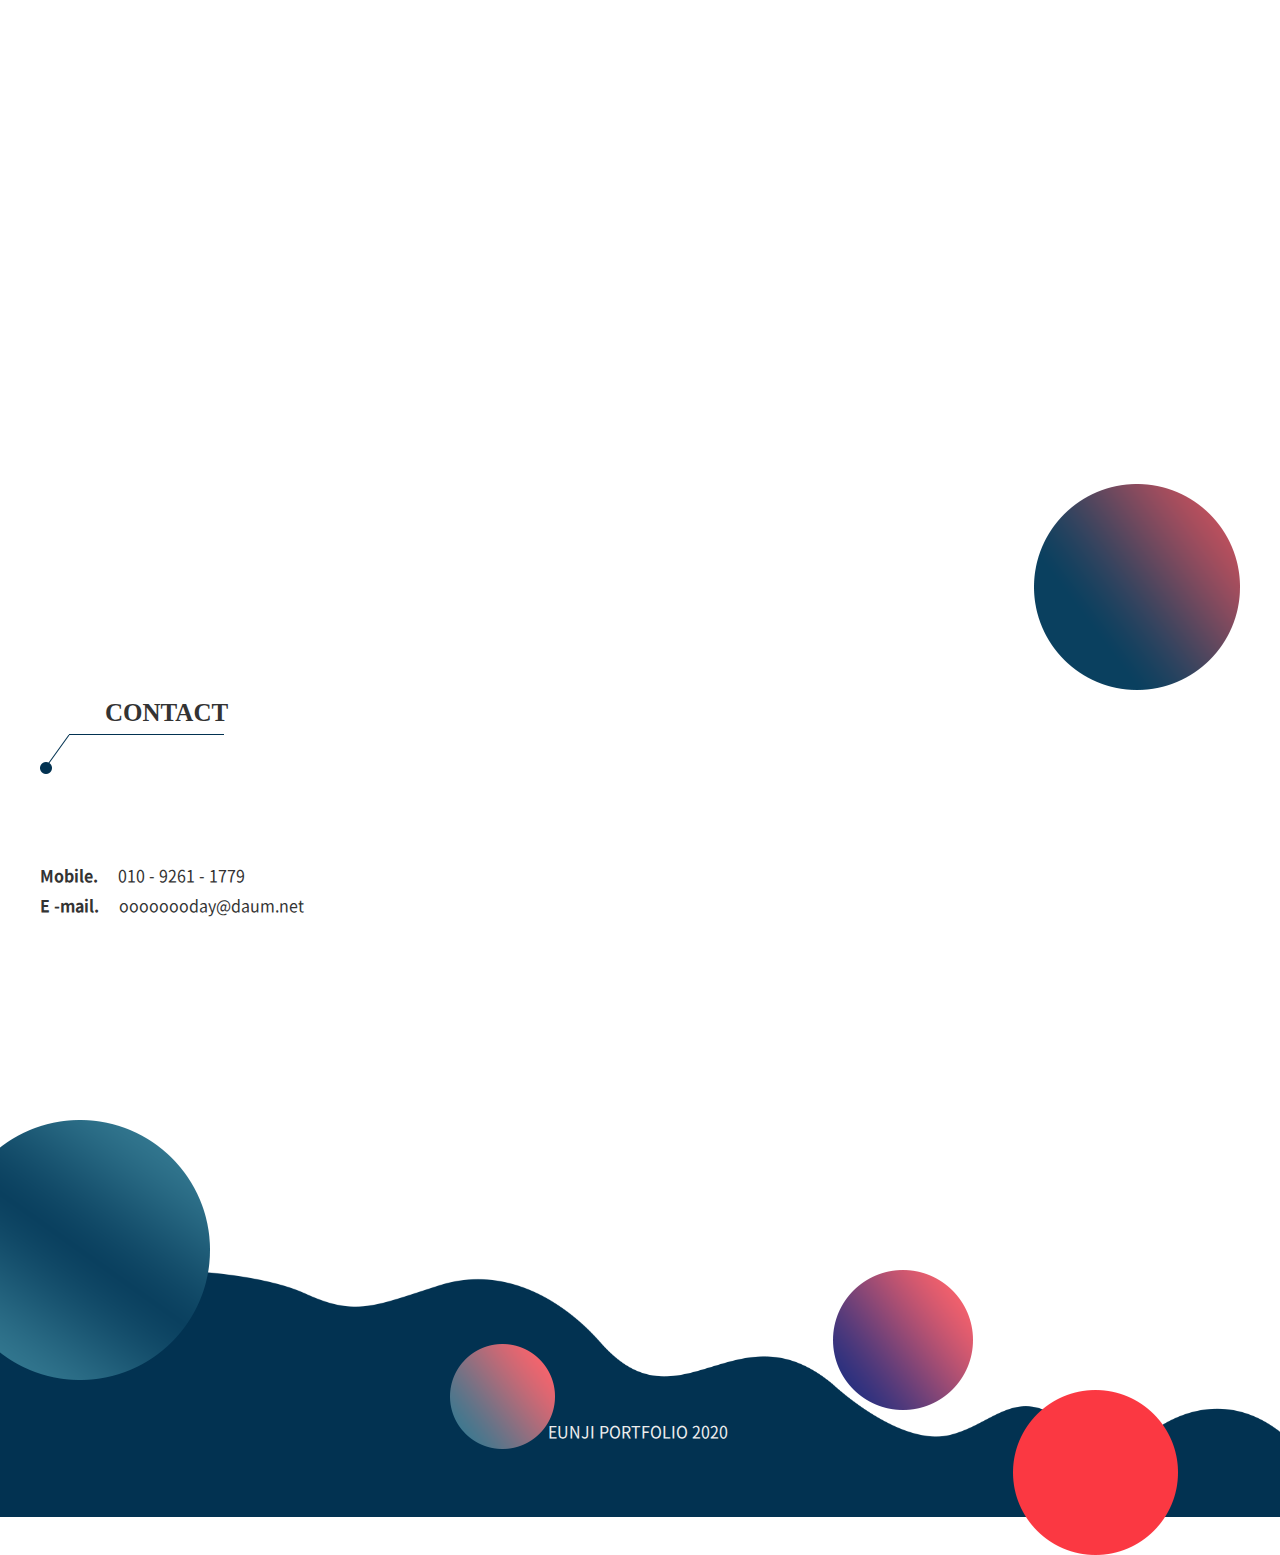
==== commit a2d98851: "Add files via upload" ====
--- a/index.html
+++ b/index.html
@@ -29,7 +29,7 @@
                 <ul class="gnb cf">
                     <li><a href="#about" class="scroll">ABOUT</a></li>
                     <li><a href="#works" class="scroll">WORKS</a></li>
-                    <li><a href="#">CONTACT</a></li>
+                    <li><a href="#contact" class="scroll">CONTACT</a></li>
                 </ul>
             </header>
             <!--헤더-->
@@ -106,7 +106,7 @@
 							<img src="images/main/con01Image.png" alt="con01이미지">
 						</div>
 						<div class="con01Right">
-							<p>가나다라마바사아자차카타파<br>가나다라마바사아자차카타파<br>가나다라마바사아자차카타파<br>가나다라마바사아자차카타파가나다라마바사아자차카<br>가나다라마바사아자차카타파<br></p>
+							<p><span>2019.07 ~ 2019.12</span>부산더조은직업전문학교<br>'디지털앱 &amp; 웹디자인콘텐츠 제작' 수강</p>
 						</div>
 						</div>
 					</div>
@@ -152,11 +152,11 @@
 					<!--con02_3-->
 					<div class="con02 con02_3">
 						<div class="web">
-							<a href="#"><img src="images/main/con02Main.png"></a>
-							<div class="webInfo">
-								<h4>홈페이지 타이틀</h4>
-								<p>작업기간 : 2019.00.00 ~ 2019.00.00</p>
-								<p class="moreBtn"><a href="#">VIEW MORE<span><img src="images/main/moreBtn.png" alt="더보기"></span></a></p>
+							<a href="https://dmswl1779.github.io/portfolio/sub/works_benscookies.html"><img src="images/main/webImage3.png" alt="벤스쿠키"></a>
+							<div class="webInfo">
+								<h4>Ben's Cookies (벤스쿠키)</h4>
+								<p>작업기간 : 2020.01.03 ~ 2020.01.08</p>
+								<p class="moreBtn"><a href="https://dmswl1779.github.io/portfolio/sub/works_benscookies.html">VIEW MORE<span><img src="images/main/moreBtn.png" alt="더보기"></span></a></p>
 							</div>
 						</div>
 					</div>
@@ -190,11 +190,11 @@
 					<div class="wow bounceInUp delay-2s">
 					<div class="con03 con03_1">
 						<div class="mobile">
-							<a href="#"><img src="images/main/mobileImage1.png" alt="티메이드"></a>
+							<a href="https://dmswl1779.github.io/portfolio/sub/works_teamade.html"><img src="images/main/mobileImage1.png" alt="티메이드"></a>
 							<div class="mobileInfo">
 								<h4>TEAMADE</h4>
 								<p>작업기간 : 2019.11.12 ~ 2019.11.18</p>
-								<p class="moreBtn"><a href="#">VIEW MORE<span><img src="images/main/moreBtn.png" alt="더보기"></span></a></p>
+								<p class="moreBtn"><a href="https://dmswl1779.github.io/portfolio/sub/works_teamade.html">VIEW MORE<span><img src="images/main/moreBtn.png" alt="더보기"></span></a></p>
 							</div>
 						</div>
 					</div>
@@ -206,7 +206,7 @@
 							<div class="mobileInfo">
 								<h4>MINIMELTS</h4>
 								<p>작업기간 : 2019.12.09 ~ 2019.12.18</p>
-								<p class="moreBtn"><a href="#">VIEW MORE<span><img src="images/main/moreBtn.png" alt="더보기"></span></a></p>
+								<p class="moreBtn"><a href="https://dmswl1779.github.io/portfolio/sub/works_minimelts.html">VIEW MORE<span><img src="images/main/moreBtn.png" alt="더보기"></span></a></p>
 							</div>
 						</div>
 					</div>
@@ -214,6 +214,22 @@
 				</div>
 				</div>
 				<!--mainCon03_MOBILE-->
+                
+                <!--mainCon04_CONTACT-->
+                <!--con04Tit-->
+				<div class="mainCon04 inner cf">
+                    <div class="con04Tit">
+                        <span class="con4Tit" id="contact">CONTACT</span>
+                        <img src="images/main/titImage.png" alt="타이틀">
+                        <img src="images/main/main6.png" alt="배경" class="bg1 pulse">
+                    </div>
+                    <div class="con04Info">
+                        <p><span>Mobile.</span>010 - 9261 - 1779</p>
+                        <p><span>E -mail.</span>oooooooday@daum.net</p>
+                    </div>
+                </div>
+                <!--con04Tit-->	
+                <!--mainCon04_CONTACT-->
 			</div>
 			<!--container-->
 			
--- a/css/main.css
+++ b/css/main.css
@@ -38,7 +38,8 @@
 .con01Right{
 	width: 50%;
 }
-.con01Right p{}
+.con01Right p{padding-top: 100px}
+.con01Right span{font-weight: bold; padding-right: 10px;}
 
 /*mainCon02*/
 .mainCon02{
@@ -120,7 +121,7 @@
 .con3Tit{
 	position: absolute;
 	left: 0;
-	left: 80px;
+	left: 90px;
 	top: 0;
 	top:-35px;
 }
@@ -176,4 +177,24 @@
 }
 .fImages .fImage1,floater{
 	animation-delay: 0.5s;
-}+}
+
+/*mainCon04_Contact*/
+.mainCon04{padding-bottom: 350px;}
+.con04Tit{
+	position: relative;
+	padding-bottom: 80px;
+	font-weight: bold;
+	font-size: 25px;
+	font-family:'Geometos Rounded';
+}
+.con4Tit{
+	position: absolute;
+	left: 0;
+	left: 65px;
+	top: 0;
+	top:-35px;
+}
+.con04Info{line-height: 30px;}
+.con04Info p{}
+.con04Info span{font-weight: bold; padding-right: 20px;}--- a/fonts/fonts.css
+++ b/fonts/fonts.css
@@ -45,3 +45,20 @@
         url('NotoSans-Black.otf') format('opentype'),
         url('NotoSans-Black.eot') format('embedded-opentype');
 }
+
+@font-face {
+  font-family: 'Binggrae';
+  src: url('Binggrae.ttf') format('truetype'),
+       url('Binggrae.woff') format('woff');
+  font-weight: normal;
+  font-style: normal;
+}
+
+@font-face {
+  font-family: 'Binggrae-Bold';
+  src: url('Binggrae-Bold.ttf') format('truetype'),
+       url('Binggrae-Bold.woff') format('woff');
+  font-weight: normal;
+  font-style: normal;
+}
+
